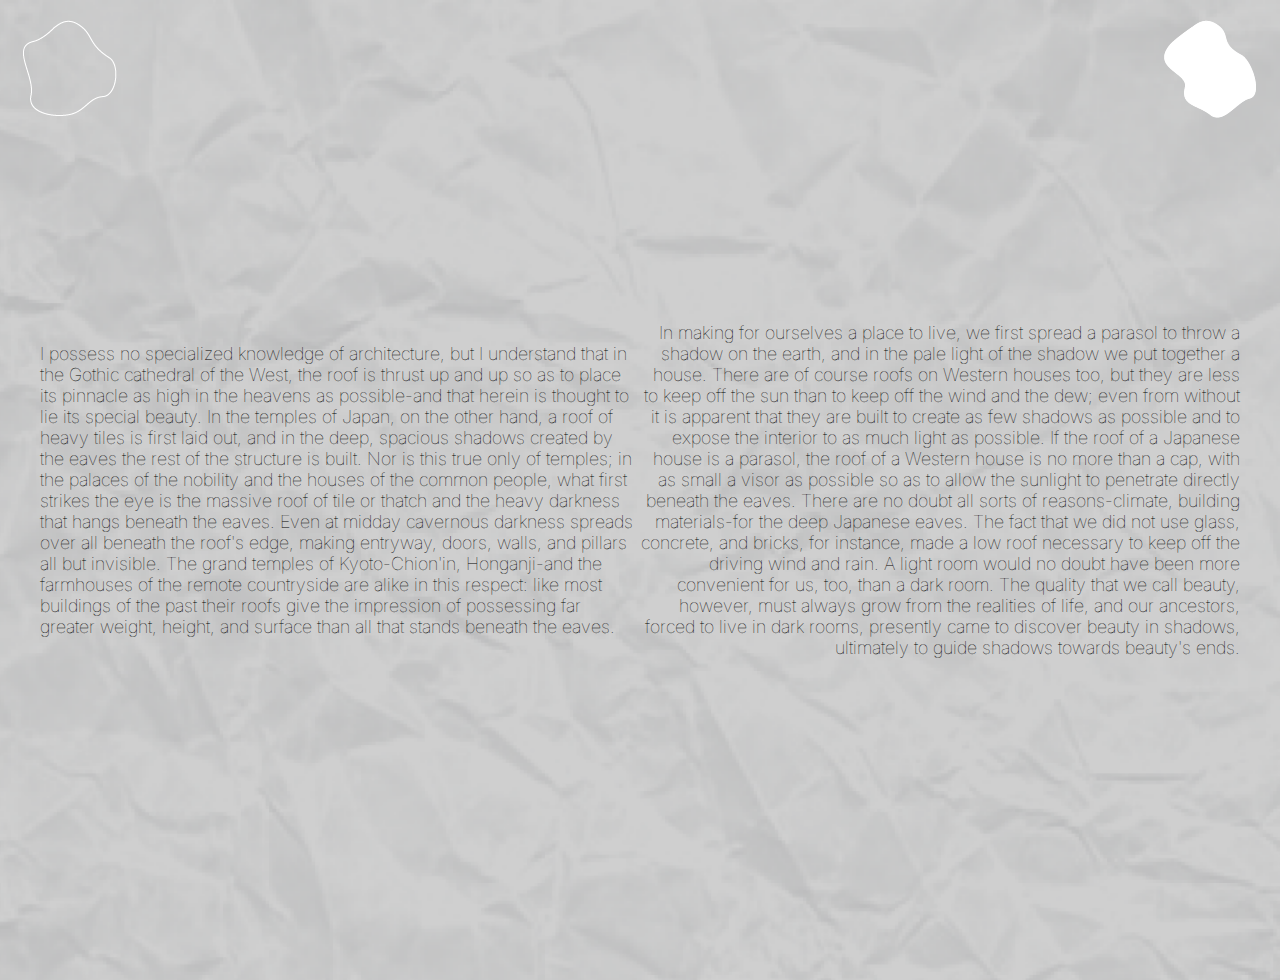
==== p1/index.html @ f5b98241 "2/15" ====
<!DOCTYPE html>
<html lang="en">

<head>
    <meta charset="utf-8">
    <meta name="viewport" content="width=device-width, initial-scale=1.0">
    <title>In Praise of Shadows</title>

    <link rel="preconnect" href="https://fonts.googleapis.com">
    <link rel="preconnect" href="https://fonts.gstatic.com" crossorigin>
    <link href="https://fonts.googleapis.com/css2?family=Inter:wght@100..900&display=swap" rel="stylesheet">

    <link rel="stylesheet" href="style.css">
    <script src="script.js"></script>
</head>

<body>
    <div class="container">
        <a href="previous page">
        <img src="button.png" alt="Back button"></a>
    </div>
    <div class="story-wrapper">
        <div class="text">
          <h>I possess no specialized knowledge of architecture, but I understand that in the Gothic cathedral of the West, the roof is thrust up and up so as to place its pinnacle as high in the heavens as possible-and that herein is thought to lie its special beauty. In the temples of Japan, on the other hand, a roof of heavy tiles is first laid out, and in the deep, spacious shadows created by the eaves the rest of the structure is built. Nor is this true only of temples; in the palaces of the nobility and the houses of the common people, what first strikes the eye is the massive roof of tile or thatch and the heavy darkness that hangs beneath the eaves. Even at midday cavernous darkness spreads over all beneath the roof's edge, making entryway, doors, walls, and pillars all but invisible. The grand temples of Kyoto-Chion'in, Honganji-and the farmhouses of the remote countryside are alike in this respect: like most buildings of the past their roofs give the impression of possessing far greater weight, height, and surface than all that stands beneath the eaves.</h>
        </div>
    </div>

    <div class="story-wrapper2">
        <div class="text2">
        <h>In making for ourselves a place to live, we first spread a parasol to throw a shadow on the earth, and in the pale light of the shadow we put together a house. There are of course roofs on Western houses too, but they are less to keep off the sun than to keep off the wind and the dew; even from without it is apparent that they are built to create as few shadows as possible and to expose the interior to as much light as possible. If the roof of a Japanese house is a parasol, the roof of a Western house is no more than a cap, with as small a visor as possible so as to allow the sunlight to penetrate directly beneath the eaves. There are no doubt all sorts of reasons-climate, building materials-for the deep Japanese eaves. The fact that we did not use glass, concrete, and bricks, for instance, made a low roof necessary to keep off the driving wind and rain. A light room would no doubt have been more convenient for us, too, than a dark room. The quality that we call beauty, however, must always grow from the realities of life, and our ancestors, forced to live in dark rooms, presently came to discover beauty in shadows, ultimately to guide shadows towards beauty's ends.
        </h>
    </div>

    <div class="container2">
        <a href="next page">
        <img src="button2.png" alt="Next button"></a>
    </div>
</body>

</html>
---- p1/style.css ----
body {
    display: flex;
    align-items: center;
    justify-content: left;
    height: 100vh;

    margin: 40px;
    /* padding: 40px; */

    background-image: url(background.png);
    background-size: 2000px;
    background-repeat: repeat;
    background-position:top center;
}
.text{
font-family: "Inter", sans-serif;
font-size: 18px;
font-optical-sizing: auto;
font-weight: 100;
font-style: normal;
text-align: left;
color:#000000
}

.text2{
    font-family: "Inter", sans-serif;
    font-size: 18px;
    font-optical-sizing: auto;
    font-weight: 100;
    font-style: normal;
    text-align: right;
    color:#000000
    }

.story-wrapper{
    height: auto;
    width: 70vh;
    display: flex;
    flex-direction: column;
    justify-content: left;
}

.story-wrapper2{
    height: auto;
    width: 70vh;
    display: flex;
    flex-direction: column;
    justify-content: right;
}


.container{
    height: 100vh;
    position: absolute;
    top: 0;
    left: 0;
    max-width: 100%;
    max-height: 100%;
}

.container2{
    height: 100vh;
    position: absolute;
    bottom: 0;
    right: 0;
    max-width: 100%;
    max-height: 100%;
}
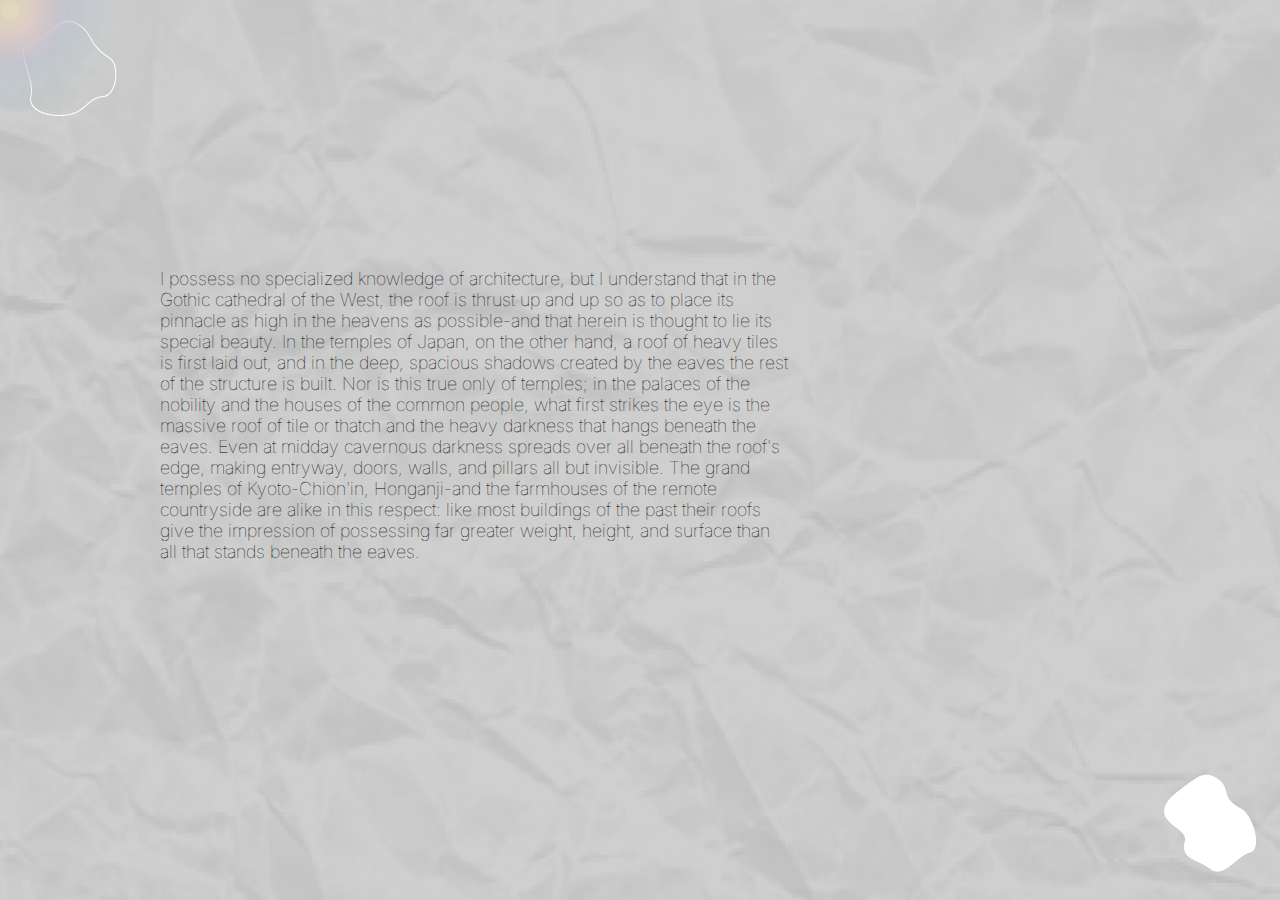
==== commit c7669162: "edit" ====
--- a/p1/index.html
+++ b/p1/index.html
@@ -6,35 +6,39 @@
     <meta name="viewport" content="width=device-width, initial-scale=1.0">
     <title>In Praise of Shadows</title>
 
+    <!-- font -->
     <link rel="preconnect" href="https://fonts.googleapis.com">
     <link rel="preconnect" href="https://fonts.gstatic.com" crossorigin>
     <link href="https://fonts.googleapis.com/css2?family=Inter:wght@100..900&display=swap" rel="stylesheet">
 
     <link rel="stylesheet" href="style.css">
-    <script src="script.js"></script>
 </head>
 
+
 <body>
+     <div id="circle"></div>
+    
+    <!-- previous page button -->
     <div class="container">
-        <a href="previous page">
+        <a href="https://csungmin.github.io/In-Praise-of-Shadows/title-page/index.html">
         <img src="button.png" alt="Back button"></a>
     </div>
+    
+    <!-- text -->
     <div class="story-wrapper">
         <div class="text">
-          <h>I possess no specialized knowledge of architecture, but I understand that in the Gothic cathedral of the West, the roof is thrust up and up so as to place its pinnacle as high in the heavens as possible-and that herein is thought to lie its special beauty. In the temples of Japan, on the other hand, a roof of heavy tiles is first laid out, and in the deep, spacious shadows created by the eaves the rest of the structure is built. Nor is this true only of temples; in the palaces of the nobility and the houses of the common people, what first strikes the eye is the massive roof of tile or thatch and the heavy darkness that hangs beneath the eaves. Even at midday cavernous darkness spreads over all beneath the roof's edge, making entryway, doors, walls, and pillars all but invisible. The grand temples of Kyoto-Chion'in, Honganji-and the farmhouses of the remote countryside are alike in this respect: like most buildings of the past their roofs give the impression of possessing far greater weight, height, and surface than all that stands beneath the eaves.</h>
+        <p>I possess no specialized knowledge of architecture, but I understand that in the Gothic cathedral of the West, the roof is thrust up and up so as to place its pinnacle as high in the heavens as possible-and that herein is thought to lie its special beauty. In the temples of Japan, on the other hand, a roof of heavy tiles is first laid out, and in the deep, spacious shadows created by the eaves the rest of the structure is built. Nor is this true only of temples; in the palaces of the nobility and the houses of the common people, what first strikes the eye is the massive roof of tile or thatch and the heavy darkness that hangs beneath the eaves. Even at midday cavernous darkness spreads over all beneath the roof's edge, making entryway, doors, walls, and pillars all but invisible. The grand temples of Kyoto-Chion'in, Honganji-and the farmhouses of the remote countryside are alike in this respect: like most buildings of the past their roofs give the impression of possessing far greater weight, height, and surface than all that stands beneath the eaves.</p>
         </div>
     </div>
 
-    <div class="story-wrapper2">
-        <div class="text2">
-        <h>In making for ourselves a place to live, we first spread a parasol to throw a shadow on the earth, and in the pale light of the shadow we put together a house. There are of course roofs on Western houses too, but they are less to keep off the sun than to keep off the wind and the dew; even from without it is apparent that they are built to create as few shadows as possible and to expose the interior to as much light as possible. If the roof of a Japanese house is a parasol, the roof of a Western house is no more than a cap, with as small a visor as possible so as to allow the sunlight to penetrate directly beneath the eaves. There are no doubt all sorts of reasons-climate, building materials-for the deep Japanese eaves. The fact that we did not use glass, concrete, and bricks, for instance, made a low roof necessary to keep off the driving wind and rain. A light room would no doubt have been more convenient for us, too, than a dark room. The quality that we call beauty, however, must always grow from the realities of life, and our ancestors, forced to live in dark rooms, presently came to discover beauty in shadows, ultimately to guide shadows towards beauty's ends.
-        </h>
+    <!-- next page button -->
+    <div class="container2">
+        <a href="https://csungmin.github.io/In-Praise-of-Shadows/p2/index.html">
+        <img src="button2.png" alt="Next button"></a>
     </div>
 
-    <div class="container2">
-        <a href="next page">
-        <img src="button2.png" alt="Next button"></a>
-    </div>
+    <script src="script.js"></script>
+
 </body>
 
 </html>--- a/p1/style.css
+++ b/p1/style.css
@@ -2,16 +2,17 @@
     display: flex;
     align-items: center;
     justify-content: left;
-    height: 100vh;
-
-    margin: 40px;
-    /* padding: 40px; */
+    height: 90vh;
+    margin: 10px;
+    padding-left :150px;
+    padding-right:10px;
 
     background-image: url(background.png);
     background-size: 2000px;
     background-repeat: repeat;
     background-position:top center;
 }
+
 .text{
 font-family: "Inter", sans-serif;
 font-size: 18px;
@@ -22,35 +23,44 @@
 color:#000000
 }
 
-.text2{
-    font-family: "Inter", sans-serif;
-    font-size: 18px;
-    font-optical-sizing: auto;
-    font-weight: 100;
-    font-style: normal;
-    text-align: right;
-    color:#000000
-    }
+/* cursor effect */
+#circle{
+    height:20px;
+    width:20px;
+    background-color:#e2d8bce7;
+    border-radius:50%;
+    box-shadow:
+    0 0 40px 30px #e2d8bc,
+    0 0 50px 40px #d8abd8,
+    0 0 50px 50px #9acfcf;
+
+    position:fixed;
+    left:0px;
+    top:0px;
+    z-index:100000;
+
+    pointer-events:none;
+    opacity:0;
+    transition: opacity 500ms ease;
+}
+
+body:hover > #circle {
+    opacity: 1;
+}
+
 
 .story-wrapper{
     height: auto;
+    /* position: relative;
+    right: 200px; */
     width: 70vh;
     display: flex;
     flex-direction: column;
-    justify-content: left;
+    justify-content: center;
+    z-index: 100;
 }
 
-.story-wrapper2{
-    height: auto;
-    width: 70vh;
-    display: flex;
-    flex-direction: column;
-    justify-content: right;
-}
-
-
 .container{
-    height: 100vh;
     position: absolute;
     top: 0;
     left: 0;
@@ -59,7 +69,6 @@
 }
 
 .container2{
-    height: 100vh;
     position: absolute;
     bottom: 0;
     right: 0;
